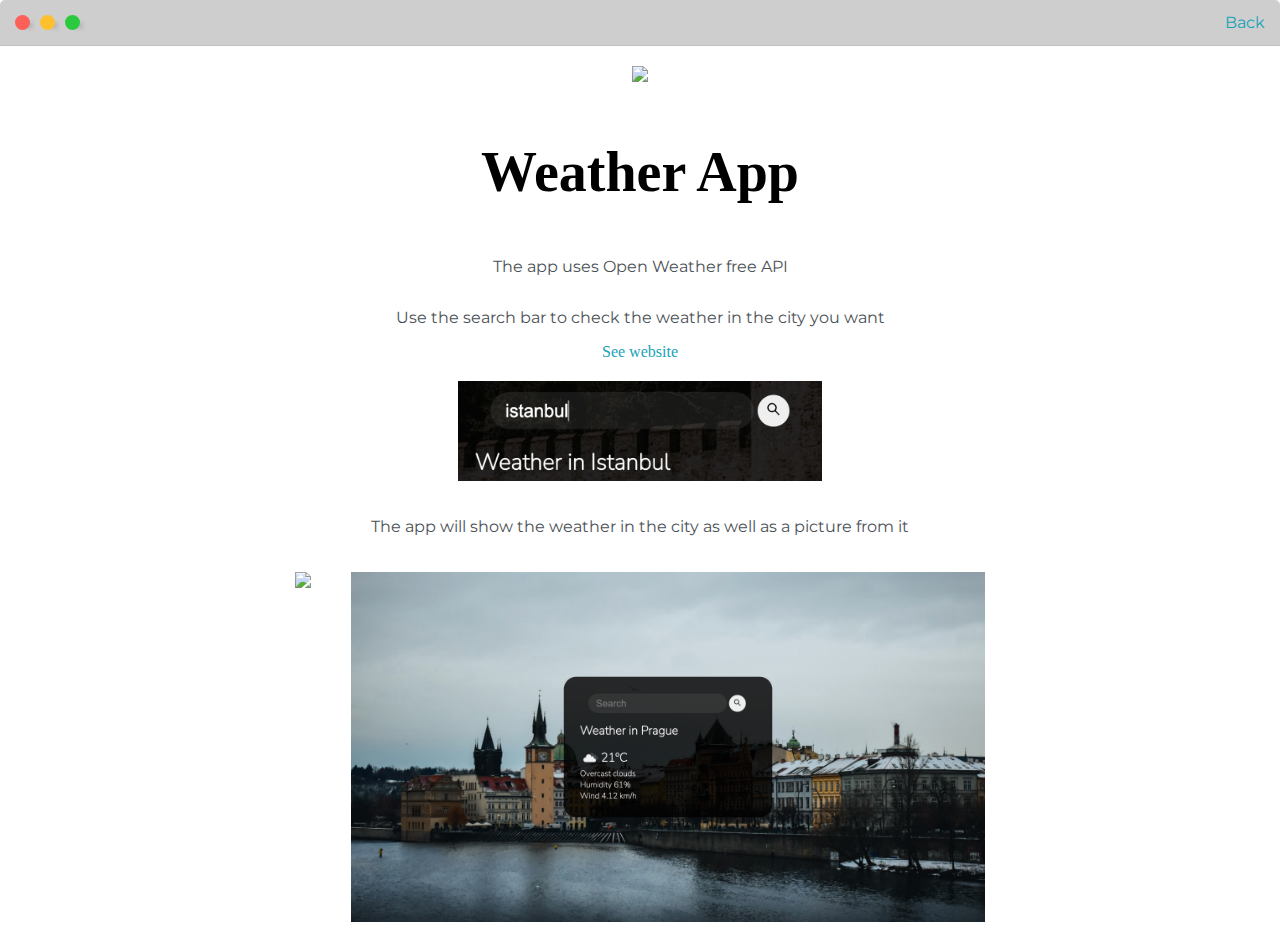
==== weather_app.html @ 70a300ec "adding weather app" ====
<!DOCTYPE html>
<html lang="en">
  <head>
    <meta charset="UTF-8" />
    <meta http-equiv="X-UA-Compatible" content="IE=edge" />
    <meta name="viewport" content="width=device-width, initial-scale=1.0" />
    <title>Weather App</title>
    <link
      href="https://fonts.googleapis.com/css2?family=Aboreto&family=Montserrat:wght@200&display=swap"
      rel="stylesheet"
    />

    <link
      href="https://fonts.googleapis.com/css2?family=Aboreto&family=Source+Serif+Pro:ital,wght@1,200&display=swap"
      rel="stylesheet"
    />
    <link
      href="https://fonts.googleapis.com/css2?family=Crimson+Text:wght@600&display=swap"
      rel="stylesheet"
    />

    <link rel="stylesheet" type="text/css" href="default.css" />
    <link id="theme-style" rel="stylesheet" type="text/css" href="" />
  </head>
  <body>
    <div class="intro-wrapper-page">
      <div class="nav-wrapper">
        <div class="dots-wrapper">
          <div id="dot-1" class="browser-dot"></div>
          <div id="dot-2" class="browser-dot"></div>
          <div id="dot-3" class="browser-dot"></div>
        </div>
        <ul id="navigation">
          <li><a href="index.html">Back</a></li>
        </ul>
      </div>
    </div>
    <div class="page-container">
      <img class="picture" src="images/web3.png" />
      <h1>Weather App</h1>
      <p>The app uses Open Weather free API</p>
      <p>Use the search bar to check the weather in the city you want</p>
      <a href="https://daria200.github.io/weather-app/" target="_blank"
        >See website</a
      >
      <img
        style="max-height: 100px; object-fit: cover; padding: 20px"
        src="images-weather-app/search.png"
      />
      <p>
        The app will show the weather in the city as well as a picture from it
      </p>
      <div class="pictures">
        <img class="picture" src="images-weather-app/2.png" />
        <img class="picture" src="images-weather-app/3.png" />
      </div>
    </div>
  </body>
</html>
---- default.css ----
:root {
  --mainText: black;
  --secondaryText: #4b5156;
  --borderColor: #c1c1c1;
  --mainColor: #cecece;
  --secondaryColor: #f6f6f6;
  --themeDotBorder: white;
  --previewBackground: #f2ecd8;
  --previewShadow: #e6d9b2;
  --submitButtonColor: #606060;
  --shadowColor: rgb(226, 226, 226);
  --hrColor: lightblue;
  --linkColor: #17a2b8;
}

html,
body {
  padding: 0;
  margin: 0;
}
h1 {
  font-family: "Aboreto", cursive;
  font-family: "Dancing Script", cursive;
}
h2,
h3,
h4,
h5,
h6,
strong {
  color: var(--mainText);
  font-family: "Crimson Text", serif;
}
body * {
  transition: 1s;
}
p,
li,
span,
label,
input,
textarea {
  color: var(--secondaryText);
  font-family: "Aboreto", cursive;
  font-family: "Montserrat", sans-serif;
}

a {
  text-decoration: none;
  color: var(--linkColor);
}

h1 {
  font-size: 56px;
}
h2 {
  font-size: 36px;
}
h3 {
  font-size: 28px;
}
h4 {
  font-size: 24px;
}
h5 {
  font-size: 20px;
}
h6 {
  font-size: 18px;
}

ul {
  list-style: none;
}

.s1 {
  background-color: var(--mainColor);
  border-bottom: 1px solid var(--borderColor);
  overflow: auto;
}

.s2 {
  background-color: var(--secondaryColor);
  border-bottom: 1px solid var(--borderColor);
  overflow: auto;
}

.main-container {
  width: 1200px;
  margin: 0 auto;
}
.greeting-wrapper {
  display: grid;
  text-align: center;
  align-content: center;

  min-height: 10em;
}

.intro-wrapper {
  background-color: var(--secondaryColor);
  border: 1px solid var(--borderColor);
  border-radius: 5px 5px 0 0;
  -webkit-box-shadow: 6px 7px 24px 9px rgb(226, 226, 226);
  -moz-box-shadow: 6px 7px 24px 9px rgb(226, 226, 226);
  box-shadow: 6px 7px 24px 9px var(--shadowColor);
  display: grid;
  grid-template-columns: 1fr 1fr;
  grid-template-rows: 3em 30em;
  grid-template-areas:
    "nav-wrapper nav-wrapper"
    "left-column right-column";
}
.intro-wrapper-page {
  grid-template-areas: "nav-wrapper nav-wrapper";
}
.nav-wrapper {
  border-radius: 5px 5px 0 0;
  grid-area: nav-wrapper;
  border-bottom: 1px solid var(--borderColor);
  display: flex;
  justify-content: space-between;
  align-items: center;
  background-color: var(--mainColor);
}

#navigation {
  margin: 0;
  padding: 10px;
}
#navigation li {
  display: inline-block;
  margin-right: 5px;
  margin-left: 5px;
}
.left-column {
  grid-area: left-column;
  padding: 50px 0;
}
#profile_pic {
  display: block;
  margin: 0 auto;
  height: 200px;
  width: 200px;
  object-fit: cover;
  border: 2px solid var(--borderColor);
}
.theme-dot {
  height: 30px;
  width: 30px;
  border-radius: 50%;
  margin: 5px;
  border: 2px solid var(--themeDotBorder);
  -webkit-box-shadow: 7px 3px 5px -6px rgba(0, 0, 0, 0.68);
  -moz-box-shadow: 7px 3px 5px -6px rgba(0, 0, 0, 0.68);
  box-shadow: 7px 3px 5px -6px rgba(0, 0, 0, 0.68);
  background-color: black;
  cursor: pointer;
}
#theme-options-wrapper {
  display: flex;
  justify-content: center;
}
.theme-dot:hover {
  border-width: 5px;
}
#theme-dot-1 {
  background-color: #e2e2e2;
}
#theme-dot-2 {
  background-color: #fdbb75;
}
#theme-dot-3 {
  background-color: #f2cac8;
}
#theme-dot-4 {
  background-color: #9ed2c6;
}

.dots-wrapper {
  display: flex;
  flex-direction: row;
  padding: 10px;
}
.browser-dot {
  background-color: black;
  height: 15px;
  width: 15px;
  border-radius: 50%;
  -webkit-box-shadow: 7px 3px 5px -6px rgba(0, 0, 0, 0.68);
  -moz-box-shadow: 7px 3px 5px -6px rgba(0, 0, 0, 0.68);
  box-shadow: 7px 3px 5px -6px rgba(0, 0, 0, 0.68);
  margin: 5px;
}
#dot-1 {
  background-color: #fc6058;
}
#dot-2 {
  background-color: #fec02f;
}
#dot-3 {
  background-color: #2aca3e;
}
.right-column {
  grid-area: right-column;
  display: grid;
  align-content: center;
  padding: 50px 0;
}

#preview {
  width: 300px;
  border-radius: 50% 20% / 10% 40%;
  background-color: var(--previewBackground);
  padding: 15px;
  opacity: 0.9;
}

#preview-shadow {
  background-color: var(--previewShadow);
  width: 300px;
  height: 170px;
  border-radius: 50% 20% / 10% 40%;
  padding-left: 30px;
  padding-top: 30px;
}

.about-wrapper {
  display: grid;
  grid-template-columns: repeat(auto-fit, minmax(320px, 1fr));
  padding: 50px 0;
  gap: 100px;
}
#skills {
  display: flex;
  justify-content: space-evenly;
  background-color: var(--previewShadow);
}
.social-links {
  align-content: center;
  text-align: center;
}
#social-img {
  width: 80%;
}
.post-wrapper {
  display: grid;
  grid-template-columns: repeat(auto-fit, 320px);
  gap: 20px;
  justify-content: center;
  padding-bottom: 50px;
}
.thumbnail {
  display: block;
  width: 100%;
  height: 180px;
  object-fit: cover;
}
.picture {
  display: block;
  max-height: 350px;
  object-fit: cover;
  padding: 20px;
}
.post {
  border: 1px solid var(--borderColor);
  -webkit-box-shadow: 7px 3px 5px -6px rgba(0, 0, 0, 0.68);
  -moz-box-shadow: 7px 3px 5px -6px rgba(0, 0, 0, 0.68);
  box-shadow: 7px 3px 5px -6px rgba(0, 0, 0, 0.68);
  margin: 5px;
}
.post-preview {
  background-color: white;
  padding: 15px;
}
.post-title {
  margin: 5px;
  color: black;
  margin: 0;
}
.post-itro {
  font-size: 16px;
}
#contact-form {
  display: block;
  max-width: 600px;
  margin: 0 auto;
  border: 1px solid var(--borderColor);
  padding: 15px;
  border-radius: 5px;
  background-color: var(--mainColor);
  margin-bottom: 50px;
}
.input-field {
  width: 100%;
  padding-top: 10px;
  padding-bottom: 10px;
  background-color: var(--secondaryColor);
  border-radius: 5px;
  border: 1px solid var(--borderColor);
  font-size: 14px;
}
#contact-form label {
  line-height: 2.7em;
}
#contact-form textarea {
  min-height: 100px;
  font-size: 14px;
}
#submit-btn {
  margin-top: 10px;
  width: 100%;
  padding: 10px 0;
  color: #fff;
  background-color: var(--submitButtonColor);
  border: none;
}
hr {
  border: 0;
  border-top: 1px solid var(--hrColor);
}

.page-container {
  margin: 0 auto;
  width: 95%;
  display: flex;
  align-items: center;
  flex-direction: column;
}
.pictures {
  display: flex;
}
@media screen and (max-width: 1200px) {
  .main-container {
    width: 95%;
    margin: 0 auto;
  }
}
@media screen and (max-width: 800px) {
  .intro-wrapper {
    grid-template-columns: 1fr;
    grid-template-areas:
      "nav-wrapper "
      "left-column"
      "right-column";
  }
  .right-column {
    justify-content: center;
  }
}
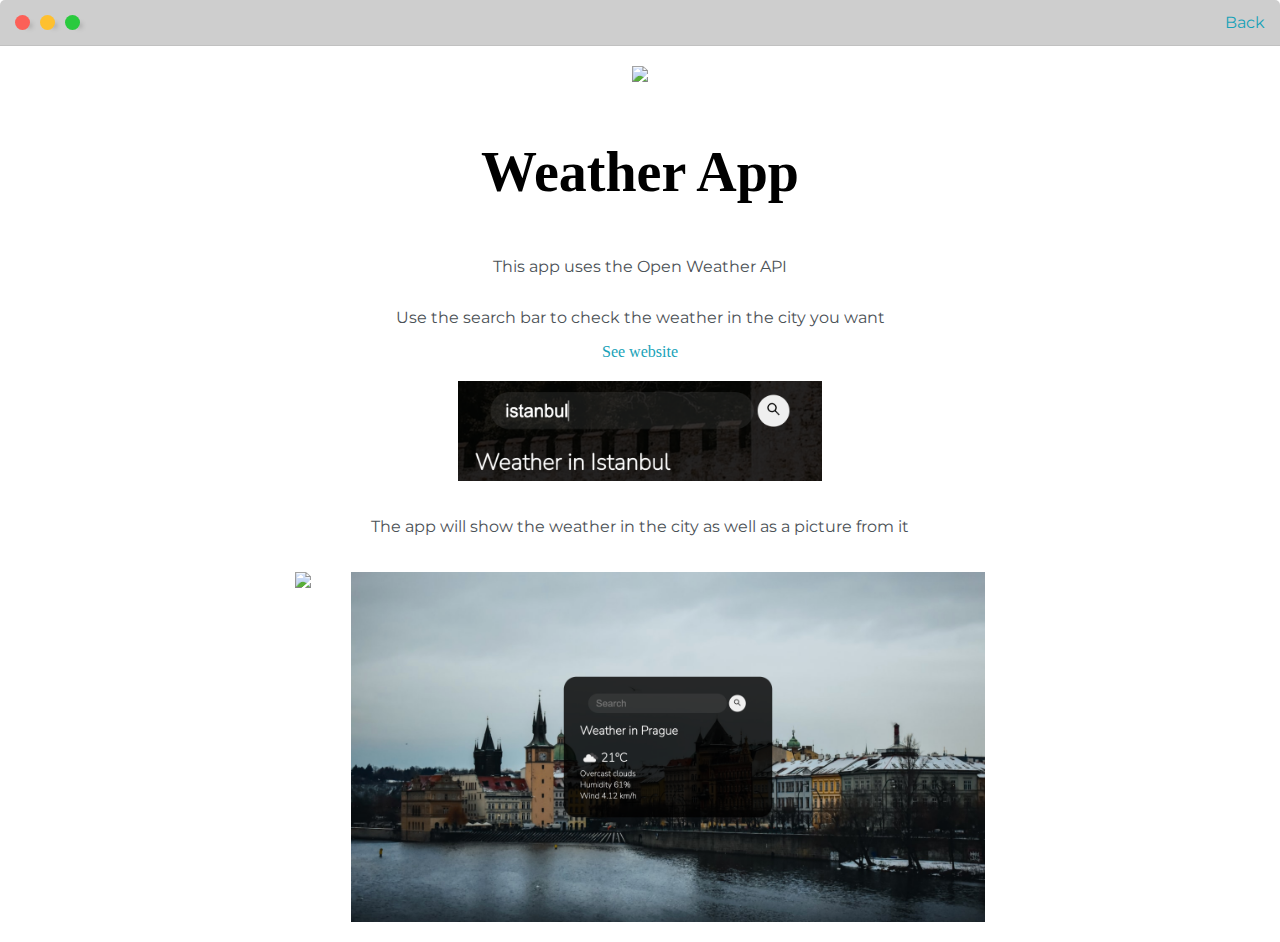
==== commit 0deecd76: "changing picture" ====
--- a/weather_app.html
+++ b/weather_app.html
@@ -38,7 +38,7 @@
     <div class="page-container">
       <img class="picture" src="images/web3.png" />
       <h1>Weather App</h1>
-      <p>The app uses Open Weather free API</p>
+      <p>This app uses the Open Weather API</p>
       <p>Use the search bar to check the weather in the city you want</p>
       <a href="https://daria200.github.io/weather-app/" target="_blank"
         >See website</a
